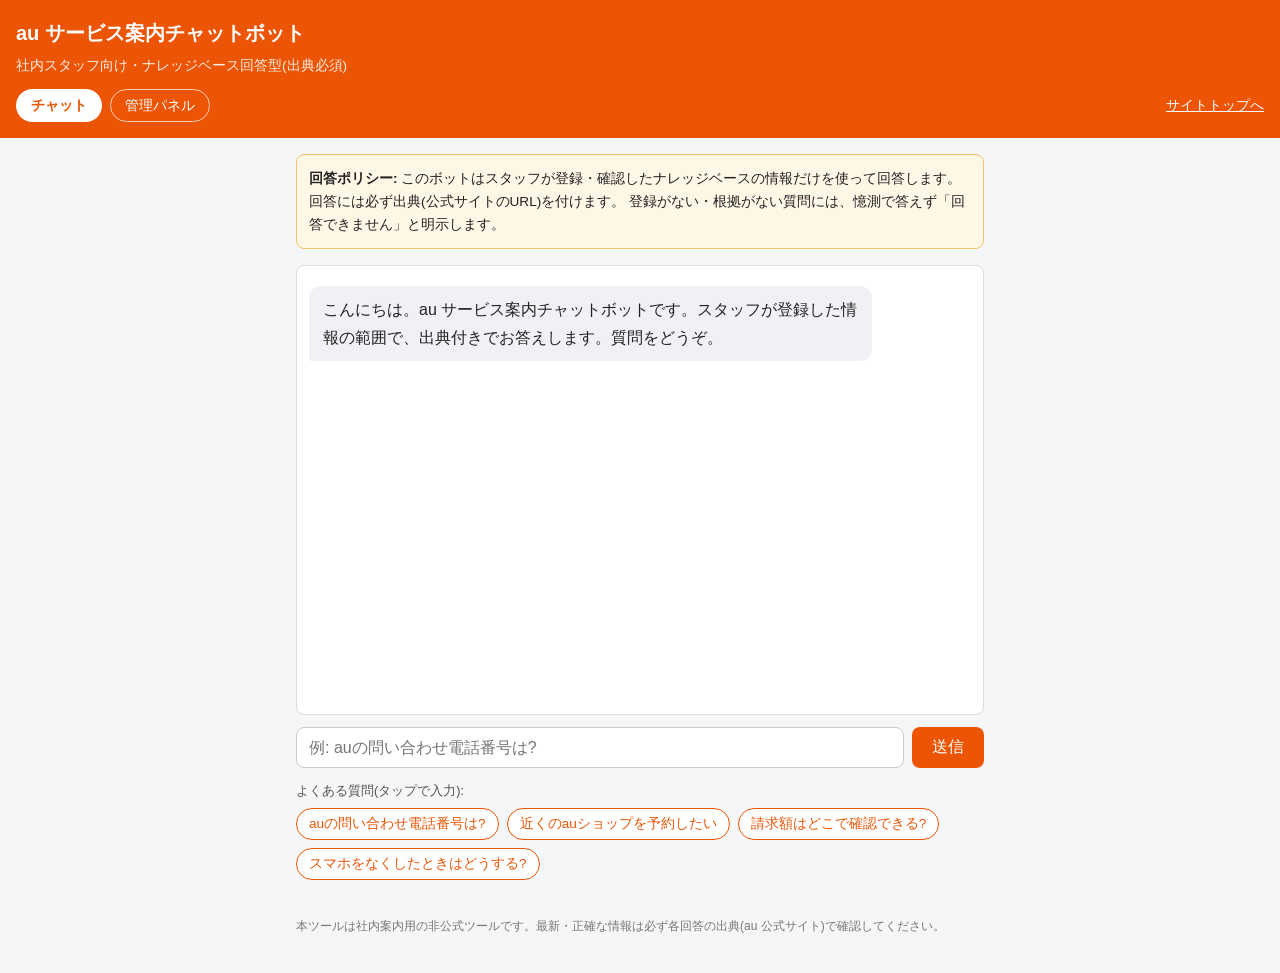
==== chatbot/index.html @ 1732392a "au サービス案内チャットボット(第1段階: ナレッジベース回答型)を追加 - /chatbot/ にチャット UI・キーワード検索エンジン・ナレッジベース(au 情報 8 件、全件出典 URL 付き" ====
<!DOCTYPE html>
<html lang="ja">
<head>
    <meta charset="UTF-8">
    <meta name="viewport" content="width=device-width, initial-scale=1.0">
    <title>au サービス案内チャットボット(社内向け)</title>
    <link rel="stylesheet" href="chatbot.css">
</head>
<body>
    <header class="app-header">
        <h1>au サービス案内チャットボット</h1>
        <p class="app-subtitle">社内スタッフ向け・ナレッジベース回答型(出典必須)</p>
        <nav class="app-nav">
            <button id="tab-chat" class="tab-button is-active" type="button">チャット</button>
            <button id="tab-admin" class="tab-button" type="button">管理パネル</button>
            <a class="tab-link" href="../index.html">サイトトップへ</a>
        </nav>
    </header>

    <main>
        <!-- チャット画面 -->
        <section id="panel-chat" class="panel is-active" aria-label="チャット">
            <div class="policy-note">
                <strong>回答ポリシー:</strong>
                このボットはスタッフが登録・確認したナレッジベースの情報だけを使って回答します。
                回答には必ず出典(公式サイトのURL)を付けます。
                登録がない・根拠がない質問には、憶測で答えず「回答できません」と明示します。
            </div>

            <div id="chat-log" class="chat-log" aria-live="polite"></div>

            <form id="chat-form" class="chat-form">
                <input id="chat-input" type="text" autocomplete="off"
                       placeholder="例: auの問い合わせ電話番号は?" aria-label="質問を入力">
                <button type="submit">送信</button>
            </form>

            <div class="suggest-area">
                <p class="suggest-label">よくある質問(タップで入力):</p>
                <div id="suggest-buttons" class="suggest-buttons"></div>
            </div>
        </section>

        <!-- 管理パネル -->
        <section id="panel-admin" class="panel" aria-label="管理パネル">
            <div class="policy-note">
                <strong>管理パネル:</strong>
                回答へのフィードバック(正確/誤り)と未回答の質問がここに集まります。
                誤りと判断した項目は「回答を停止」でき、停止中は本番回答に使われません。
                エクスポートしたデータを添えて Issue / PR でナレッジベースを修正すると、次回から反映されます。
                (データはこのブラウザの localStorage に保存されます)
            </div>

            <h2>回答フィードバック</h2>
            <div id="admin-feedback" class="admin-list"></div>

            <h2>未回答だった質問</h2>
            <div id="admin-unanswered" class="admin-list"></div>

            <h2>ナレッジベースの状態</h2>
            <div id="admin-kb" class="admin-list"></div>

            <div class="admin-actions">
                <button id="export-button" type="button">収集データをエクスポート(JSON)</button>
                <button id="clear-button" type="button" class="danger">このブラウザの収集データを消去</button>
            </div>
        </section>
    </main>

    <footer class="app-footer">
        <p>本ツールは社内案内用の非公式ツールです。最新・正確な情報は必ず各回答の出典(au 公式サイト)で確認してください。</p>
    </footer>

    <script src="data/knowledge.js"></script>
    <script src="chatbot.js"></script>
</body>
</html>
---- chatbot/chatbot.css ----
/* au サービス案内チャットボット */

* {
  box-sizing: border-box;
}

body {
  margin: 0;
  font-family: "Hiragino Sans", "Yu Gothic", "Meiryo", sans-serif;
  background: #f5f6f8;
  color: #222;
  line-height: 1.7;
}

.app-header {
  background: #eb5505; /* au ブランドを想起させるオレンジ */
  color: #fff;
  padding: 16px;
}

.app-header h1 {
  margin: 0;
  font-size: 1.25rem;
}

.app-subtitle {
  margin: 4px 0 12px;
  font-size: 0.85rem;
  opacity: 0.9;
}

.app-nav {
  display: flex;
  gap: 8px;
  align-items: center;
  flex-wrap: wrap;
}

.tab-button {
  border: 1px solid rgba(255, 255, 255, 0.7);
  background: transparent;
  color: #fff;
  padding: 6px 14px;
  border-radius: 999px;
  cursor: pointer;
  font-size: 0.9rem;
}

.tab-button.is-active {
  background: #fff;
  color: #eb5505;
  font-weight: bold;
}

.tab-link {
  color: #fff;
  font-size: 0.85rem;
  margin-left: auto;
}

main {
  max-width: 720px;
  margin: 0 auto;
  padding: 16px;
}

.panel {
  display: none;
}

.panel.is-active {
  display: block;
}

.policy-note {
  background: #fff7e6;
  border: 1px solid #f0c36d;
  border-radius: 8px;
  padding: 12px;
  font-size: 0.85rem;
  margin-bottom: 16px;
}

/* チャット */

.chat-log {
  background: #fff;
  border: 1px solid #ddd;
  border-radius: 8px;
  padding: 12px;
  height: 50vh;
  min-height: 280px;
  overflow-y: auto;
}

.message {
  margin: 8px 0;
  display: flex;
}

.message > div,
.message > p {
  max-width: 85%;
  padding: 10px 14px;
  border-radius: 12px;
  margin: 0;
}

.message--user {
  justify-content: flex-end;
}

.message--user > p {
  background: #eb5505;
  color: #fff;
  border-bottom-right-radius: 2px;
}

.message--bot > div,
.message--bot > p {
  background: #f0f1f4;
  border-bottom-left-radius: 2px;
}

.message p {
  margin: 0 0 8px;
}

.message p:last-child {
  margin-bottom: 0;
}

.answer-title {
  font-weight: bold;
}

.badge--unverified {
  display: inline-block;
  background: #fdecea;
  color: #b3261e;
  border: 1px solid #b3261e;
  border-radius: 4px;
  font-size: 0.75rem;
  padding: 2px 6px;
  margin-bottom: 8px;
}

.source-label {
  font-size: 0.8rem;
  color: #555;
  margin-bottom: 2px;
}

.source-list {
  margin: 0 0 8px;
  padding-left: 18px;
  font-size: 0.85rem;
  word-break: break-all;
}

.verified-date {
  font-size: 0.75rem;
  color: #777;
}

.feedback {
  border-top: 1px dashed #ccc;
  margin-top: 8px;
  padding-top: 8px;
  font-size: 0.85rem;
  display: flex;
  gap: 8px;
  align-items: center;
  flex-wrap: wrap;
}

.feedback button {
  border: 1px solid #aaa;
  background: #fff;
  border-radius: 999px;
  padding: 4px 10px;
  cursor: pointer;
}

.chat-form {
  display: flex;
  gap: 8px;
  margin-top: 12px;
}

.chat-form input {
  flex: 1;
  padding: 10px 12px;
  border: 1px solid #ccc;
  border-radius: 8px;
  font-size: 1rem;
}

.chat-form button {
  background: #eb5505;
  color: #fff;
  border: none;
  border-radius: 8px;
  padding: 10px 20px;
  font-size: 1rem;
  cursor: pointer;
}

.suggest-area {
  margin-top: 12px;
}

.suggest-label {
  font-size: 0.8rem;
  color: #555;
  margin: 0 0 6px;
}

.suggest-buttons {
  display: flex;
  gap: 8px;
  flex-wrap: wrap;
}

.suggest-buttons button {
  border: 1px solid #eb5505;
  color: #eb5505;
  background: #fff;
  border-radius: 999px;
  padding: 6px 12px;
  font-size: 0.85rem;
  cursor: pointer;
}

/* 管理パネル */

.panel h2 {
  font-size: 1rem;
  border-left: 4px solid #eb5505;
  padding-left: 8px;
  margin: 20px 0 8px;
}

.admin-list {
  background: #fff;
  border: 1px solid #ddd;
  border-radius: 8px;
  padding: 8px 12px;
  font-size: 0.9rem;
}

.admin-row {
  display: flex;
  justify-content: space-between;
  align-items: center;
  gap: 8px;
  padding: 6px 0;
  border-bottom: 1px solid #eee;
  flex-wrap: wrap;
}

.admin-row:last-child {
  border-bottom: none;
}

.admin-row p {
  margin: 0;
  flex: 1;
  min-width: 200px;
}

.admin-row p.is-disabled {
  color: #b3261e;
}

.admin-row button {
  border: 1px solid #aaa;
  background: #fff;
  border-radius: 6px;
  padding: 4px 10px;
  cursor: pointer;
  font-size: 0.8rem;
}

.admin-actions {
  display: flex;
  gap: 8px;
  margin-top: 16px;
  flex-wrap: wrap;
}

.admin-actions button {
  border: 1px solid #aaa;
  background: #fff;
  border-radius: 8px;
  padding: 8px 14px;
  cursor: pointer;
}

.admin-actions button.danger {
  border-color: #b3261e;
  color: #b3261e;
}

.app-footer {
  max-width: 720px;
  margin: 0 auto;
  padding: 8px 16px 24px;
  font-size: 0.75rem;
  color: #777;
}

@media (max-width: 480px) {
  .chat-log {
    height: 45vh;
  }

  .message > div,
  .message > p {
    max-width: 95%;
  }
}
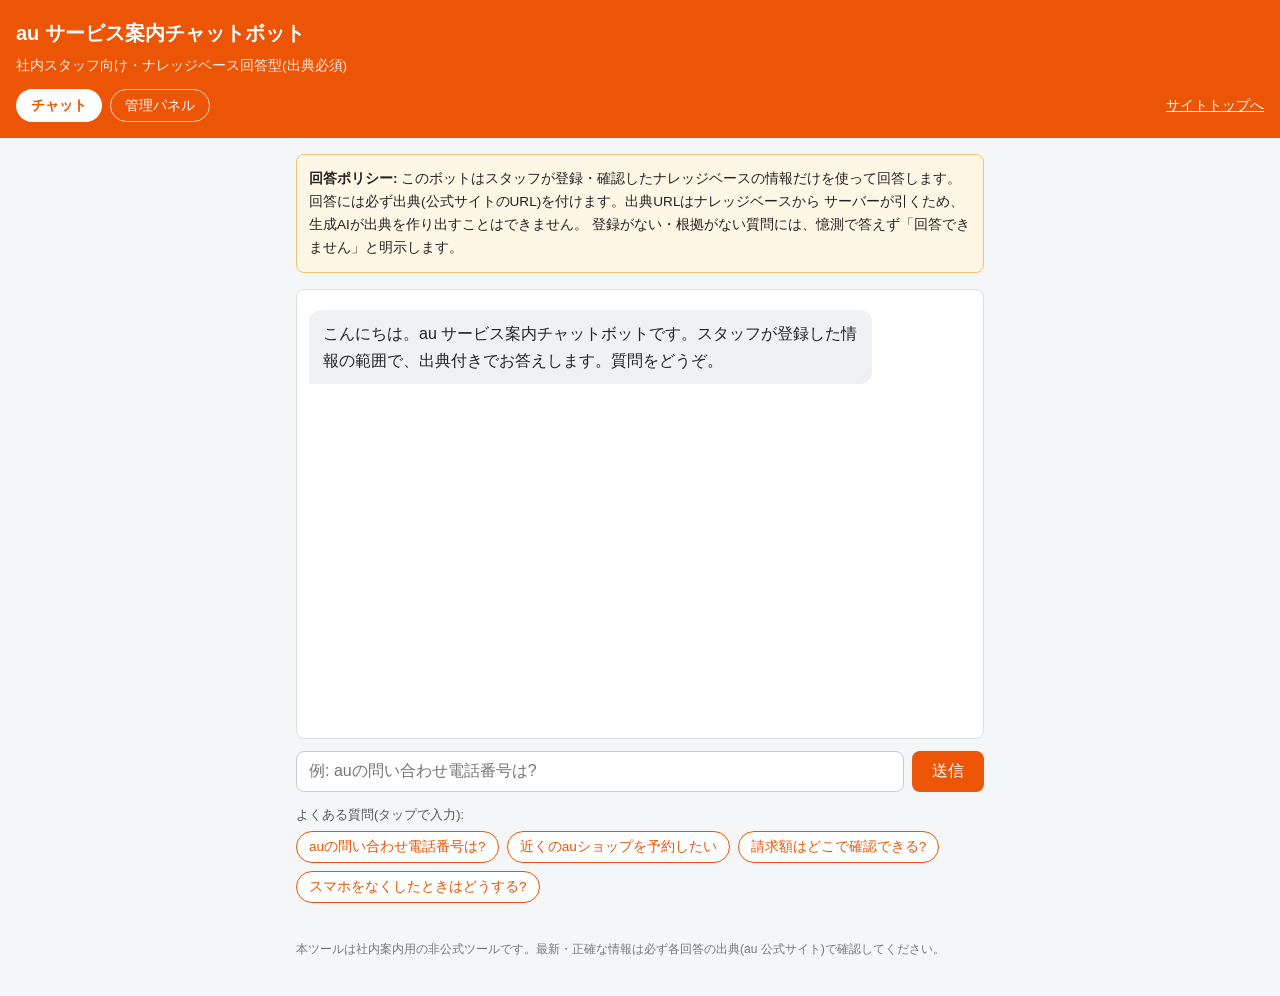
==== commit ec50ab15: "生成AI(Claude API)を Cloudflare 構成で導入(第2段階) インフラは Cloudflare を採用(Pages + Access + Functions + D1)。 サイトと" ====
--- a/chatbot/index.html
+++ b/chatbot/index.html
@@ -13,6 +13,7 @@
         <nav class="app-nav">
             <button id="tab-chat" class="tab-button is-active" type="button">チャット</button>
             <button id="tab-admin" class="tab-button" type="button">管理パネル</button>
+            <span id="mode-badge" class="mode-badge"></span>
             <a class="tab-link" href="../index.html">サイトトップへ</a>
         </nav>
     </header>
@@ -23,7 +24,8 @@
             <div class="policy-note">
                 <strong>回答ポリシー:</strong>
                 このボットはスタッフが登録・確認したナレッジベースの情報だけを使って回答します。
-                回答には必ず出典(公式サイトのURL)を付けます。
+                回答には必ず出典(公式サイトのURL)を付けます。出典URLはナレッジベースから
+                サーバーが引くため、生成AIが出典を作り出すことはできません。
                 登録がない・根拠がない質問には、憶測で答えず「回答できません」と明示します。
             </div>
 
@@ -46,9 +48,9 @@
             <div class="policy-note">
                 <strong>管理パネル:</strong>
                 回答へのフィードバック(正確/誤り)と未回答の質問がここに集まります。
-                誤りと判断した項目は「回答を停止」でき、停止中は本番回答に使われません。
-                エクスポートしたデータを添えて Issue / PR でナレッジベースを修正すると、次回から反映されます。
-                (データはこのブラウザの localStorage に保存されます)
+                誤りと判断した項目は「回答を停止」でき、停止中は全社の回答に使われなくなります。
+                恒久的な修正は、ナレッジベース(<code>chatbot/data/knowledge.js</code>)を直す PR で行います。
+                <span id="admin-scope" class="admin-scope"></span>
             </div>
 
             <h2>回答フィードバック</h2>
@@ -61,7 +63,7 @@
             <div id="admin-kb" class="admin-list"></div>
 
             <div class="admin-actions">
-                <button id="export-button" type="button">収集データをエクスポート(JSON)</button>
+                <button id="export-button" type="button">このブラウザの収集データをエクスポート(JSON)</button>
                 <button id="clear-button" type="button" class="danger">このブラウザの収集データを消去</button>
             </div>
         </section>
@@ -71,7 +73,6 @@
         <p>本ツールは社内案内用の非公式ツールです。最新・正確な情報は必ず各回答の出典(au 公式サイト)で確認してください。</p>
     </footer>
 
-    <script src="data/knowledge.js"></script>
-    <script src="chatbot.js"></script>
+    <script type="module" src="chatbot.js"></script>
 </body>
 </html>
--- a/chatbot/chatbot.css
+++ b/chatbot/chatbot.css
@@ -56,6 +56,24 @@
   color: #fff;
   font-size: 0.85rem;
   margin-left: auto;
+}
+
+.mode-badge {
+  font-size: 0.7rem;
+  padding: 2px 8px;
+  border-radius: 999px;
+  background: rgba(255, 255, 255, 0.25);
+  color: #fff;
+}
+
+.mode-badge:empty {
+  display: none;
+}
+
+.admin-scope {
+  display: block;
+  margin-top: 6px;
+  font-weight: bold;
 }
 
 main {
